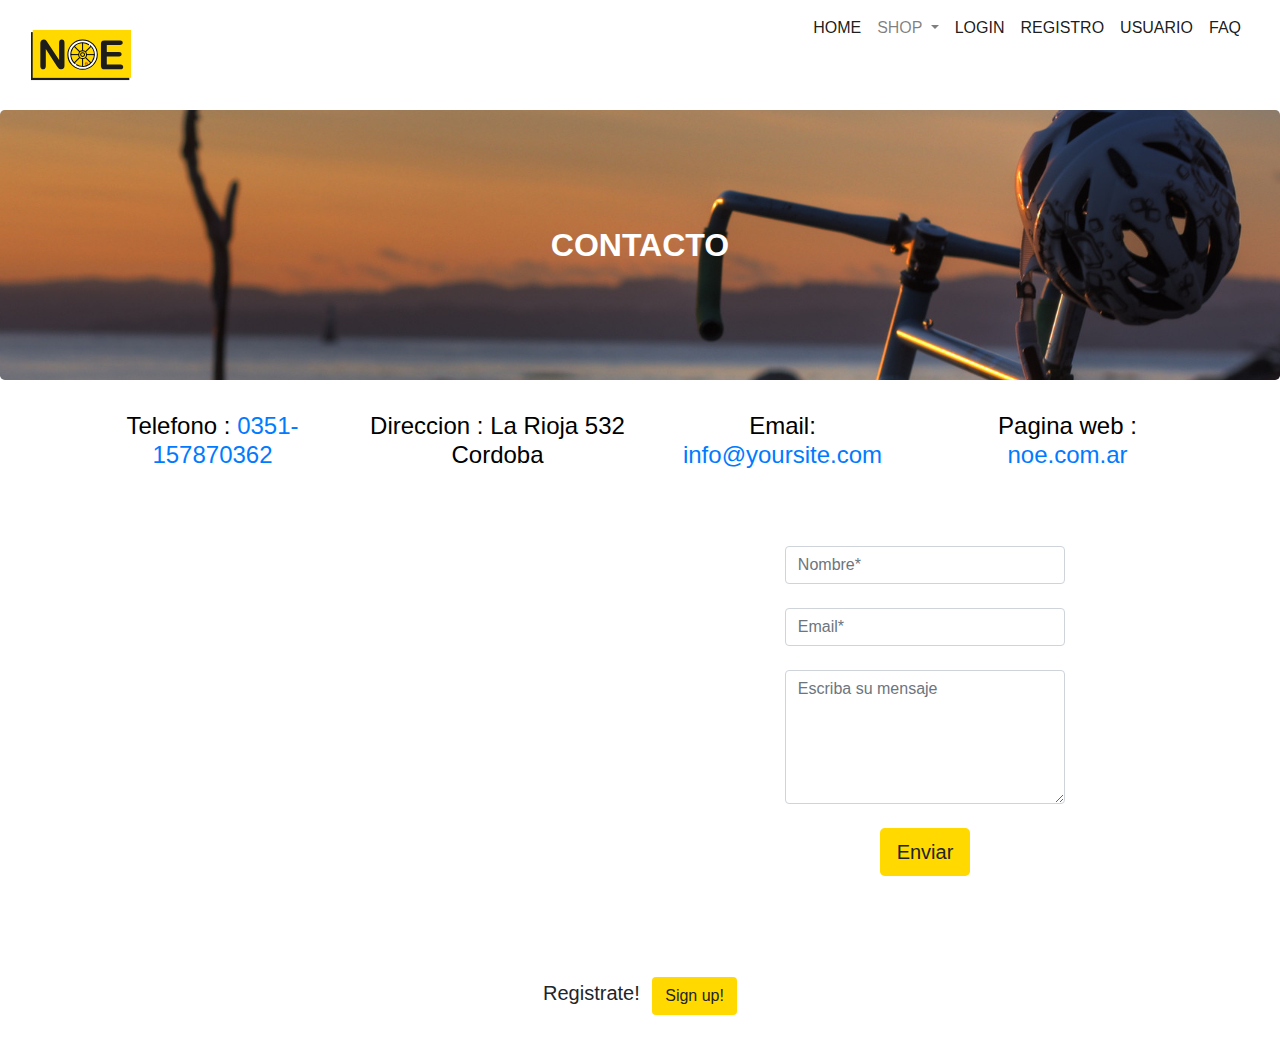
==== contacto.html @ 66c87d67 "contacto" ====
<!DOCTYPE html>
<html lang="en" dir="ltr">
  <head>
    <meta charset="utf-8">
    <meta name="viewport" content="width=device-width, initial-scale=1, shrink-to-fit=no">


    <link rel="stylesheet" href="https://stackpath.bootstrapcdn.com/bootstrap/4.4.1/css/bootstrap.min.css" integrity="sha384-Vkoo8x4CGsO3+Hhxv8T/Q5PaXtkKtu6ug5TOeNV6gBiFeWPGFN9MuhOf23Q9Ifjh" crossorigin="anonymous">
    <script src="https://code.jquery.com/jquery-3.4.1.slim.min.js" integrity="sha384-J6qa4849blE2+poT4WnyKhv5vZF5SrPo0iEjwBvKU7imGFAV0wwj1yYfoRSJoZ+n" crossorigin="anonymous"></script>
    <script src="https://cdn.jsdelivr.net/npm/popper.js@1.16.0/dist/umd/popper.min.js" integrity="sha384-Q6E9RHvbIyZFJoft+2mJbHaEWldlvI9IOYy5n3zV9zzTtmI3UksdQRVvoxMfooAo" crossorigin="anonymous"></script>
    <script src="https://stackpath.bootstrapcdn.com/bootstrap/4.4.1/js/bootstrap.min.js" integrity="sha384-wfSDF2E50Y2D1uUdj0O3uMBJnjuUD4Ih7YwaYd1iqfktj0Uod8GCExl3Og8ifwB6" crossorigin="anonymous"></script>
    <link rel="stylesheet" href="css/stylecontacto.css">

    <title>Contacto</title>
  </head>
  <body>

      <div class="container col-md-12">
        <div class="overflow-hidden">
          <div class="float-left logo-navbar pl-3">
            <a class="navbar-brand" href="index.html">
              <img src="img/LOGO/SVG/Recurso 11.svg" width="100" height="100" alt="logo-header" class="d-inline-block align-top">
            </a>
          </div>
          <nav class="navbar navbar-expand-lg navbar-light bg-white float-right">

            <button class="navbar-toggler m-4" type="button" data-toggle="collapse" data-target="#navbarSupportedContent" aria-controls="navbarSupportedContent" aria-expanded="false" aria-label="Toggle navigation">
              <span class="navbar-toggler-icon"></span>
            </button>

            <div class="collapse navbar-collapse" id="navbarSupportedContent">
              <ul class="navbar-nav mr-auto">
                <li class="nav-item active">
                  <a class="nav-link" href="index.html">HOME <span class="sr-only">(current)</span></a>
                </li>
                <li class="nav-item dropdown">
                  <a class="nav-link dropdown-toggle" href="#" id="navbarDropdown" role="button" data-toggle="dropdown" aria-haspopup="true" aria-expanded="false">
                    SHOP
                  </a>
                  <div class="dropdown-menu enlaces-menu" aria-labelledby="navbarDropdown">
                    <a class="dropdown-item" href="#">ACCESORIOS</a>
                    <a class="dropdown-item" href="#">CUBIERTAS</a>
                    <a class="dropdown-item" href="#">REPUESTOS</a>
                    <div class="dropdown-divider"></div>
                    <a class="dropdown-item" href="#">BICICLETAS</a>
                  </div>
                  <li class="nav-item active">
                    <a class="nav-link" href="index.html">LOGIN <span class="sr-only">(current)</span></a>
                  </li>
                  <li class="nav-item active">
                    <a class="nav-link" href="index.html">REGISTRO <span class="sr-only">(current)</span></a>
                  </li>
                  <li class="nav-item active">
                    <a class="nav-link" href="index.html">USUARIO <span class="sr-only">(current)</span></a>
                  </li>
                  <li class="nav-item active">
                    <a class="nav-link" href="index.html">FAQ <span class="sr-only">(current)</span></a>
                  </li>
                </li>
              </ul>
            </div>
          </nav>
        </div>
      </div>
      <header>
        <div class="jumbotron header-contacto">
          <div class="row container col-md-12 h-100 justify-content-center m-0">

            <h2 class="text-white my-auto">
              <strong>
                CONTACTO
              </strong>
            </h2>

          </div>
        </div>
      </header>

      <section class="servicios">

        <div class="container">
            <div class="row">

                <div class="col-12 col-md-12 col-lg-6 col-xl-3">

                    <div class="elServicio">
                        <h4>Telefono :  <a href="tel:0351-157870362">0351-157870362</a></h4>

                    </div>

                </div> <!--fin class col-->

                <div class="col-12 col-md-12 col-lg-6 col-xl-3">

                    <div class="elServicio">
                        <h4>Direccion : La Rioja 532 Cordoba</h4>

                    </div>

                </div> <!--fin class col-->

                <div class="col-12 col-md-12 col-lg-3">

                    <div class="elServicio">
                        <h4>Email: <a href="mailto:elcorreoquequieres@correo.com">info@yoursite.com</a></h4>

                    </div>

                </div> <!--fin class col-->
                <div class="col-12 col-md-12 col-lg-3">

                    <div class="elServicio">
                        <h4>Pagina web : <a href="index.html">noe.com.ar</a </h4>


                    </div>

                </div> <!--fin class col-->

                <div class="col-12 col-md-12 col-lg-6">

                    <div class="elServicio">
                        <iframe src="https://www.google.com/maps/embed?pb=!1m18!1m12!1m3!1d3405.1785826029077!2d-64.1916032853326!3d-31.409205481406484!2m3!1f0!2f0!3f0!3m2!1i1024!2i768!4f13.1!3m3!1m2!1s0x9432987eb497a393%3A0x7b306ed4738710de!2sLa%20Rioja%20532%2C%20X5022%20FRL%2C%20C%C3%B3rdoba!5e0!3m2!1ses-419!2sar!4v1576044188634!5m2!1ses-419!2sar" width="540" height="427" frameborder="0" style="border:0;" allowfullscreen=""></iframe>


                    </div>

                </div> <!--fin class col-->
                <div class="col-12 col-md-12 col-lg-6">

                    <div class="elServicio">
                        <form class="row form-registro justify-content-center py-3">
                            <div class="col-6 p-md-0 form-min">

                            </div>
                            <div class="col-10 text-left text-white">

                            </div>
                            <div class="col-9 my-2 form-min">
                                <label for="" class="text-white label-aviso"></label>
                                <input type="text" class="form-control" required placeholder="Nombre*">
                                <label for="" class="text-white label-aviso mt-1"></label>
                                <input type="email" class="form-control" required placeholder="Email*">
                                <label for="message" class="h4 "></label>
                                <textarea id="message" class="form-control" rows="5" placeholder="Escriba su mensaje" required></textarea>
                            </div>
                            <div class="col-12 py-3 text-center">
                                    <input type="submit" class="btn btn-lg " value="Enviar" />
                            </div>
                        </form>

                    </div>

                </div> <!--fin class col-->



            </div>

        </div>

    </section> <!--fin clase servicios-->

      <footer class="page-footer font-small unique-color-dark pt-4">
        <div class="container">
          <ul class="list-unstyled list-inline text-center py-2">
            <li class="list-inline-item">
              <h5 class="mb-1">Registrate!</h5>
            </li>
            <li class="list-inline-item">
              <a href="#!" class="btn btn-outline-white btn-rounded">Sign up!</a>
            </li>
          </ul>

        </div>
      </footer>



  </body>
</html>
---- css/stylecontacto.css ----
/*
#parrafo1{
    background-color: #blue;
}

.azul{
    color: blue;
}



.jumbotron {
    margin-bottom: 0px;
     background-image: url("../img/HEADERS DE SECCION//header principal.jpg");
    background-position: 0% 25%;
    background-size: cover;
    background-repeat: no-repeat;
    color: white;
    text-shadow: black 0.3em 0.3em 0.3em;
}
*/
.header{
    background-color:white;/*rgb(255, 217, 0);*/
}


.header-contacto {
 /*background: url("../img/HEADERS DE SECCION//header principal.jpg") fixed center no-repeat;*/
 background: url("../img/HEADERS DE SECCION/AGUA.jpeg") fixed center no-repeat;
 background-size: cover;
 height: 30vh;
}

section.servicios {
background-color:white;/*rgb(255, 217, 0);*/

}

section.servicios .elServicio{
    color: black;
    display: flex;
    flex-direction: column;
    align-items: center;
    text-align: center;
    background-color:white;/*rgb(255, 217, 0);*/
    margin-bottom: 20px;
}
.btn{
    background-color: rgb(255, 217, 0);
}

@media (max-width:640px) and (orientation: landscape) {
  .header-usuario {
   height: 50vh;
  }
  .usuario{
    height: 20vh;
  }
  .usuario_col{
    align-items: center;
    justify-content: center;
  }
}

@media (max-width:1024px) and (orientation: landscape) {
  .header-usuario {
   height: 50vh;
  }
  .usuario_col{
    width: 100%;
  }
}

@media (max-width:768px){
  .logo-navbar{
  }
  .header-usuario {
   height: 30vh;
  }
}
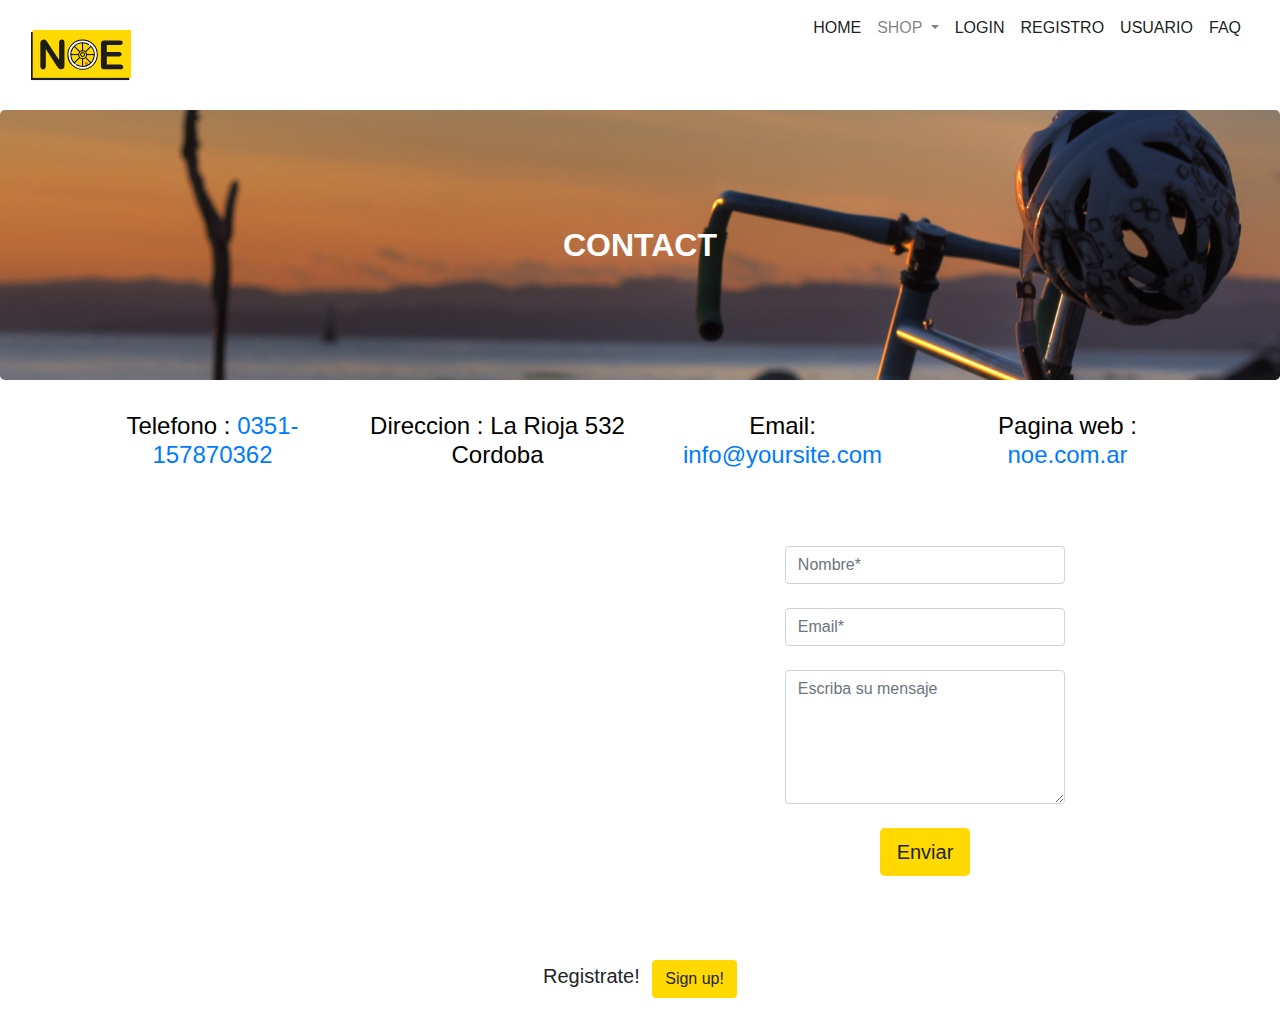
==== commit 0ea2e072: "contacto" ====
--- a/contacto.html
+++ b/contacto.html
@@ -68,7 +68,7 @@
 
             <h2 class="text-white my-auto">
               <strong>
-                CONTACTO
+                CONTACT
               </strong>
             </h2>
 
@@ -119,8 +119,9 @@
 
                 <div class="col-12 col-md-12 col-lg-6">
 
-                    <div class="elServicio">
-                        <iframe src="https://www.google.com/maps/embed?pb=!1m18!1m12!1m3!1d3405.1785826029077!2d-64.1916032853326!3d-31.409205481406484!2m3!1f0!2f0!3f0!3m2!1i1024!2i768!4f13.1!3m3!1m2!1s0x9432987eb497a393%3A0x7b306ed4738710de!2sLa%20Rioja%20532%2C%20X5022%20FRL%2C%20C%C3%B3rdoba!5e0!3m2!1ses-419!2sar!4v1576044188634!5m2!1ses-419!2sar" width="540" height="427" frameborder="0" style="border:0;" allowfullscreen=""></iframe>
+                    <div class="elServicio" id="mapa">
+                        <iframe src="https://www.google.com/maps/embed?pb=!1m18!1m12!1m3!1d3405.1785826029077!2d-64.1916032853326!3d-31.409205481406484!2m3!1f0!2f0!3f0!3m2!1i1024!2i768!4f13.1!3m3!1m2!1s0x9432987eb497a393%3A0x7b306ed4738710de!2sLa%20Rioja%20532%2C%20X5022%20FRL%2C%20C%C3%B3rdoba!5e0!3m2!1ses-419!2sar!4v1576044188634!5m2!1ses-419!2sar" width="540" height="377" frameborder="0" style="border:0;" allowfullscreen=""></iframe>
+                        
 
 
                     </div>
@@ -128,7 +129,7 @@
                 </div> <!--fin class col-->
                 <div class="col-12 col-md-12 col-lg-6">
 
-                    <div class="elServicio">
+                    <div class="elServicio" id="formulario">
                         <form class="row form-registro justify-content-center py-3">
                             <div class="col-6 p-md-0 form-min">
 
--- a/css/stylecontacto.css
+++ b/css/stylecontacto.css
@@ -1,32 +1,12 @@
-
-/*
-#parrafo1{
-    background-color: #blue;
-}
-
-.azul{
-    color: blue;
-}
 
 
-
-.jumbotron {
-    margin-bottom: 0px;
-     background-image: url("../img/HEADERS DE SECCION//header principal.jpg");
-    background-position: 0% 25%;
-    background-size: cover;
-    background-repeat: no-repeat;
-    color: white;
-    text-shadow: black 0.3em 0.3em 0.3em;
-}
-*/
 .header{
     background-color:white;/*rgb(255, 217, 0);*/
 }
 
 
 .header-contacto {
- /*background: url("../img/HEADERS DE SECCION//header principal.jpg") fixed center no-repeat;*/
+
  background: url("../img/HEADERS DE SECCION/AGUA.jpeg") fixed center no-repeat;
  background-size: cover;
  height: 30vh;
@@ -46,6 +26,26 @@
     background-color:white;/*rgb(255, 217, 0);*/
     margin-bottom: 20px;
 }
+
+#mapa {
+    margin-top: 50px;
+    position: relative;
+    padding-bottom: 51%;
+    height: 0;
+    overflow: hidden;
+    }
+
+#mapa iframe {
+    position: absolute;
+    top: 0;
+    left: 0;
+    width: 100% !important;
+    height: 100% !important;
+    }
+#formulario{
+
+}
+
 .btn{
     background-color: rgb(255, 217, 0);
 }
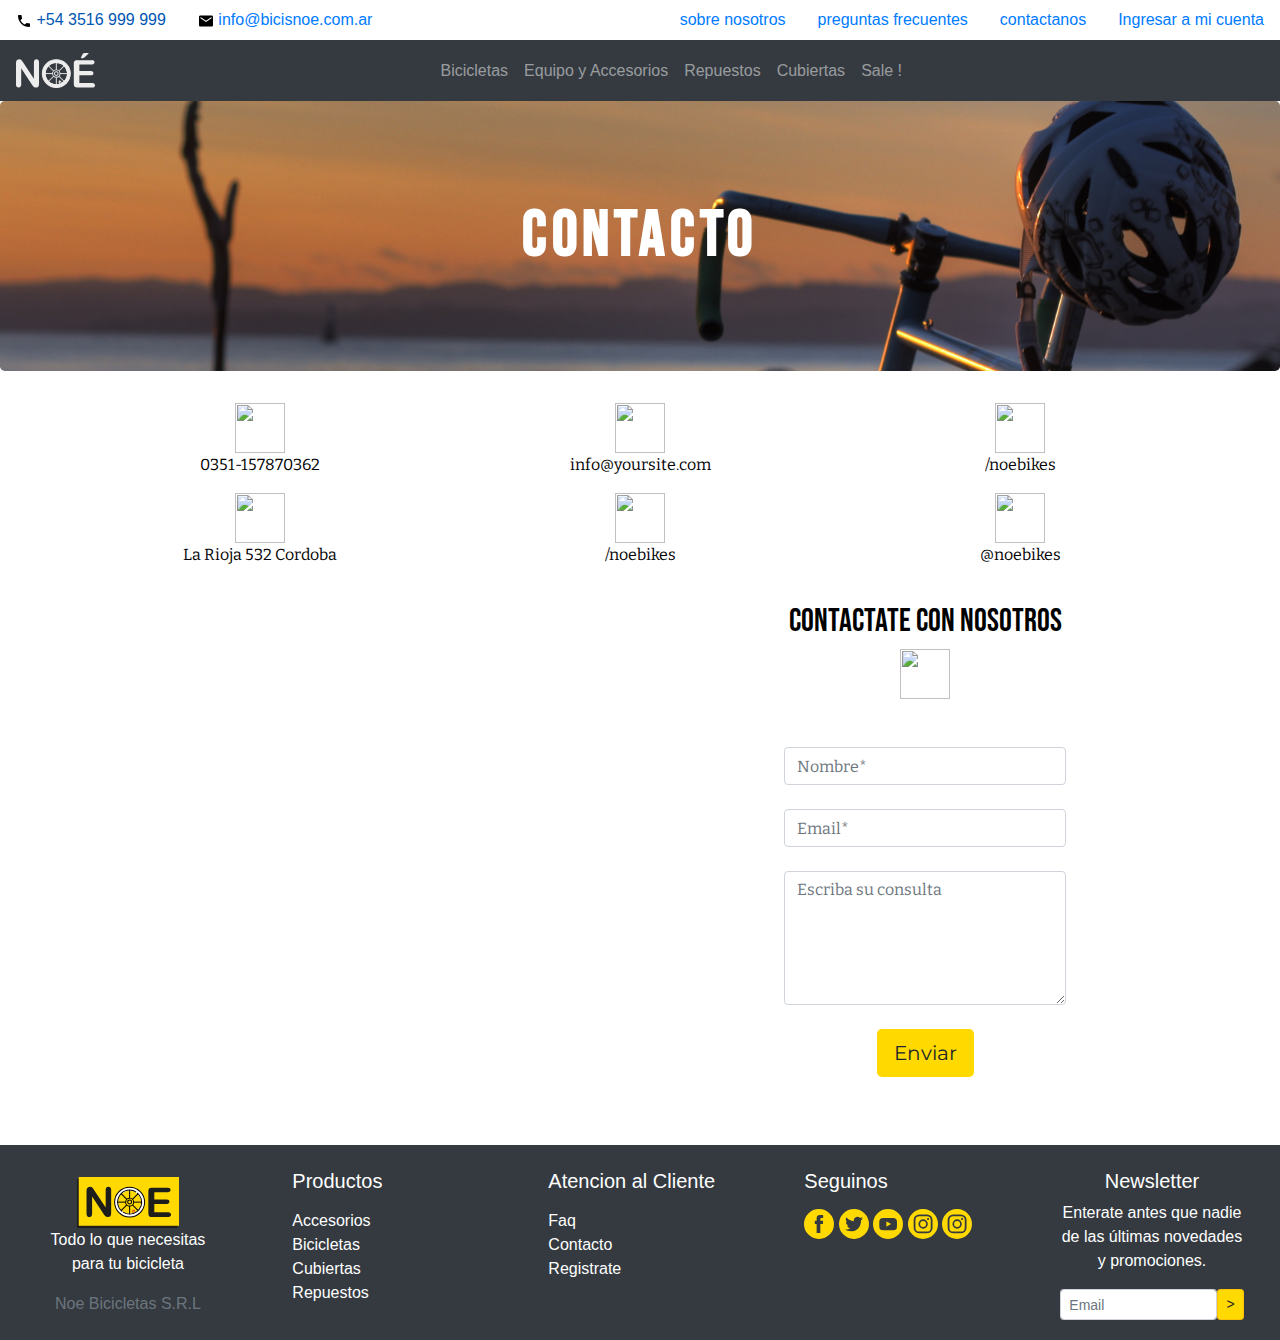
==== commit 658bcb8d: "contacto" ====
--- a/contacto.html
+++ b/contacto.html
@@ -9,66 +9,102 @@
     <script src="https://code.jquery.com/jquery-3.4.1.slim.min.js" integrity="sha384-J6qa4849blE2+poT4WnyKhv5vZF5SrPo0iEjwBvKU7imGFAV0wwj1yYfoRSJoZ+n" crossorigin="anonymous"></script>
     <script src="https://cdn.jsdelivr.net/npm/popper.js@1.16.0/dist/umd/popper.min.js" integrity="sha384-Q6E9RHvbIyZFJoft+2mJbHaEWldlvI9IOYy5n3zV9zzTtmI3UksdQRVvoxMfooAo" crossorigin="anonymous"></script>
     <script src="https://stackpath.bootstrapcdn.com/bootstrap/4.4.1/js/bootstrap.min.js" integrity="sha384-wfSDF2E50Y2D1uUdj0O3uMBJnjuUD4Ih7YwaYd1iqfktj0Uod8GCExl3Og8ifwB6" crossorigin="anonymous"></script>
+    <link href="https://fonts.googleapis.com/css?family=Bebas+Neue|Bitter|Montserrat&display=swap" rel="stylesheet">
     <link rel="stylesheet" href="css/stylecontacto.css">
-
-    <title>Contacto</title>
+    <link rel="stylesheet" href="css/fonts.css">
+
+
+    <title>CONTACTO</title>
   </head>
   <body>
 
-      <div class="container col-md-12">
-        <div class="overflow-hidden">
-          <div class="float-left logo-navbar pl-3">
-            <a class="navbar-brand" href="index.html">
-              <img src="img/LOGO/SVG/Recurso 11.svg" width="100" height="100" alt="logo-header" class="d-inline-block align-top">
-            </a>
-          </div>
-          <nav class="navbar navbar-expand-lg navbar-light bg-white float-right">
-
-            <button class="navbar-toggler m-4" type="button" data-toggle="collapse" data-target="#navbarSupportedContent" aria-controls="navbarSupportedContent" aria-expanded="false" aria-label="Toggle navigation">
-              <span class="navbar-toggler-icon"></span>
-            </button>
-
-            <div class="collapse navbar-collapse" id="navbarSupportedContent">
-              <ul class="navbar-nav mr-auto">
-                <li class="nav-item active">
-                  <a class="nav-link" href="index.html">HOME <span class="sr-only">(current)</span></a>
-                </li>
-                <li class="nav-item dropdown">
-                  <a class="nav-link dropdown-toggle" href="#" id="navbarDropdown" role="button" data-toggle="dropdown" aria-haspopup="true" aria-expanded="false">
-                    SHOP
-                  </a>
-                  <div class="dropdown-menu enlaces-menu" aria-labelledby="navbarDropdown">
-                    <a class="dropdown-item" href="#">ACCESORIOS</a>
-                    <a class="dropdown-item" href="#">CUBIERTAS</a>
-                    <a class="dropdown-item" href="#">REPUESTOS</a>
-                    <div class="dropdown-divider"></div>
-                    <a class="dropdown-item" href="#">BICICLETAS</a>
-                  </div>
-                  <li class="nav-item active">
-                    <a class="nav-link" href="index.html">LOGIN <span class="sr-only">(current)</span></a>
-                  </li>
-                  <li class="nav-item active">
-                    <a class="nav-link" href="index.html">REGISTRO <span class="sr-only">(current)</span></a>
-                  </li>
-                  <li class="nav-item active">
-                    <a class="nav-link" href="index.html">USUARIO <span class="sr-only">(current)</span></a>
-                  </li>
-                  <li class="nav-item active">
-                    <a class="nav-link" href="index.html">FAQ <span class="sr-only">(current)</span></a>
-                  </li>
-                </li>
-              </ul>
+      <navbar>
+        <div class="header-nav-top">
+          <div class="nav-contacto float-left">
+            <ul class="nav">
+              <li class="nav-item">
+                <a class="nav-link active" href="tel:543516999999" target="_blank"> <img src="img/ICONOS/telefono.svg"
+                    alt="" height="16"> +54 3516 999 999</a>
+              </li>
+              <li class="nav-item">
+                <a class="nav-link" href="mailto:info@bicisnoe.com.ar" target="_blank"> <img src="img/ICONOS/mail.svg"
+                    alt="" height="16"> info@bicisnoe.com.ar</a>
+              </li>
+            </ul>
+          </div>
+          <div class="nav-nosotros float-right d-none d-md-block">
+            <ul class="nav">
+              <li class="nav-item">
+                <a class="nav-link active" href="contacto.html">sobre nosotros</a>
+              </li>
+              <li class="nav-item">
+                <a class="nav-link" href="faq.html">preguntas frecuentes</a>
+              </li>
+              <li class="nav-item">
+                <a class="nav-link" href="contacto.html">contactanos</a>
+              </li>
+              <li class="nav-item">
+                <a class="nav-link" href="login.html">Ingresar a mi cuenta</a>
+              </li>
+            </ul>
+          </div>
+        </div>
+        <nav class="navbar navbar-expand-md navbar-dark bg-dark col-12">
+          <a class="navbar-brand" href="index.html"> <img src="img/LOGO/SVG/logo_blanco.svg" alt="logo" height="35"></a>
+          <button class="navbar-toggler" type="button" data-toggle="collapse" data-target="#navbarNav"
+            aria-controls="navbarNav" aria-expanded="false" aria-label="Toggle navigation" style="text-align:center;">
+            <span class="navbar-toggler-icon"></span>
+          </button>
+          <div class="collapse navbar-collapse justify-content-center" id="navbarNav">
+            <ul class="navbar-nav ">
+              <li class="nav-item">
+                <a class="nav-link" href="tienda.html #">Bicicletas <span class="sr-only">(current)</span></a>
+              </li>
+              <li class="nav-item">
+                <a class="nav-link" href="tienda.html #">Equipo y Accesorios</a>
+              </li>
+              <li class="nav-item">
+                <a class="nav-link" href="tienda.html #">Repuestos</a>
+              </li>
+              <li class="nav-item">
+                <a class="nav-link" href="tienda.html #">Cubiertas</a>
+              </li>
+              <li class="nav-item">
+                <a class="nav-link" href="tienda.html #">Sale !</a>
+              </li>
+            </ul>
+          </div>
+          <div class="nav-item d-block d-md-none">
+            <a class="nav-link" href="login.html">Ingresar</a>
+          </div>
+          <div class="navbar d-flex justify-content-end" id="navbar-iconos">
+            <a class="search" href="#"><img src="img/iconos/search.png" alt=""></a>
+            <a class="bag" href="#"><img src="img/iconos/utilidad amarillos/bolsa.svg" alt=""></a>
+          </div>
+        </nav>
+        <div class="nav-menu-nosostros d-block d-md-none">
+          <div class="row w-100" style="margin: 0%; padding: 0%;">
+            <div class="nav-menu col-6">
+              <a class="nav-link" href="faq.html">preguntas frecuentes</a>
             </div>
-          </nav>
+            <div class="nav-menu col-3">
+              <a class="nav-link" href="contacto.html">contactanos</a>
+            </div>
+            <div class="nav-menu col-3">
+              <a class="nav-link" href="registro.html">Registrate</a>
+            </div>
+          </div>
         </div>
-      </div>
+    </navbar>
+
+
       <header>
         <div class="jumbotron header-contacto">
           <div class="row container col-md-12 h-100 justify-content-center m-0">
 
-            <h2 class="text-white my-auto">
+            <h2 class="text-white my-auto titulos-importantes">
               <strong>
-                CONTACT
+                CONTACTO
               </strong>
             </h2>
 
@@ -76,52 +112,67 @@
         </div>
       </header>
 
+
       <section class="servicios">
 
         <div class="container">
             <div class="row">
 
-                <div class="col-12 col-md-12 col-lg-6 col-xl-3">
+                <div class="col-12 col-md-4 col-lg-4 col-xl-4">
 
                     <div class="elServicio">
-                        <h4>Telefono :  <a href="tel:0351-157870362">0351-157870362</a></h4>
-
-                    </div>
-
-                </div> <!--fin class col-->
-
-                <div class="col-12 col-md-12 col-lg-6 col-xl-3">
+                        <img src="img/iconos/telefono.svg" alt="">
+                        <p class="texto-parrafo"><a href="tel:0351-157870362">0351-157870362</a></p>
+
+                        <img src="img/iconos/utilidades redes/locate.ico" alt="">
+                        <p class="texto-parrafo"><a href="https://www.google.com/maps?ll=-31.409205,-64.189415&z=16&t=m&hl=es-419&gl=AR&mapclient=embed&q=La+Rioja+532+X5022+FRL+C%C3%B3rdoba">La Rioja 532 Cordoba</a></p>
+
+
+                    </div>
+
+                </div> <!--fin class col-->
+
+
+                <div class="col-12 col-md-4 col-lg-4 col-xl-4">
 
                     <div class="elServicio">
-                        <h4>Direccion : La Rioja 532 Cordoba</h4>
-
-                    </div>
-
-                </div> <!--fin class col-->
-
-                <div class="col-12 col-md-12 col-lg-3">
+
+                        <img src="img/iconos/mail.svg" alt="">
+                        <p class="texto-parrafo"> <a href="mailto:elcorreoquequieres@correo.com">info@yoursite.com</a></p>
+
+                        <img src="img/iconos/utilidades redes/instagram.svg" alt="">
+                        <p class="texto-parrafo"> <a href="https://www.instagram.com/">/noebikes</a> </p>
+
+
+
+
+
+                    </div>
+
+                </div> <!--fin class col-->
+
+                <div class="col-12 col-md-4 col-lg-4 col-xl-4">
 
                     <div class="elServicio">
-                        <h4>Email: <a href="mailto:elcorreoquequieres@correo.com">info@yoursite.com</a></h4>
-
-                    </div>
-
-                </div> <!--fin class col-->
-                <div class="col-12 col-md-12 col-lg-3">
-
-                    <div class="elServicio">
-                        <h4>Pagina web : <a href="index.html">noe.com.ar</a </h4>
-
-
-                    </div>
-
-                </div> <!--fin class col-->
+
+                        <img src="img/iconos/utilidades redes/facebook.ico" alt="">
+                        <p class="texto-parrafo">  <a href="https://www.facebook.com">/noebikes</a> </p>
+
+                        <img src="img/iconos/utilidades redes/twitter.ico" alt="">
+                        <p class="texto-parrafo"> <a href="https://twitter.com/">@noebikes</a> </p>
+
+                    </div>
+
+                </div> <!--fin class col-->
+
+
+
 
                 <div class="col-12 col-md-12 col-lg-6">
 
                     <div class="elServicio" id="mapa">
-                        <iframe src="https://www.google.com/maps/embed?pb=!1m18!1m12!1m3!1d3405.1785826029077!2d-64.1916032853326!3d-31.409205481406484!2m3!1f0!2f0!3f0!3m2!1i1024!2i768!4f13.1!3m3!1m2!1s0x9432987eb497a393%3A0x7b306ed4738710de!2sLa%20Rioja%20532%2C%20X5022%20FRL%2C%20C%C3%B3rdoba!5e0!3m2!1ses-419!2sar!4v1576044188634!5m2!1ses-419!2sar" width="540" height="377" frameborder="0" style="border:0;" allowfullscreen=""></iframe>
-                        
+                        <iframe src="https://www.google.com/maps/embed?pb=!1m18!1m12!1m3!1d3405.1785826029077!2d-64.1916032853326!3d-31.409205481406484!2m3!1f0!2f0!3f0!3m2!1i1024!2i768!4f13.1!3m3!1m2!1s0x9432987eb497a393%3A0x7b306ed4738710de!2sLa%20Rioja%20532%2C%20X5022%20FRL%2C%20C%C3%B3rdoba!5e0!3m2!1ses-419!2sar!4v1576044188634!5m2!1ses-419!2sar" width="540" height="540" frameborder="0" style="border:0;" allowfullscreen=""></iframe>
+
 
 
                     </div>
@@ -129,7 +180,12 @@
                 </div> <!--fin class col-->
                 <div class="col-12 col-md-12 col-lg-6">
 
+
+
+
                     <div class="elServicio" id="formulario">
+                        <h2 class="titulos-medio">Contactate con nosotros</h2>
+                        <img src="img/iconos/utilidades redes/chat.ico" alt="">
                         <form class="row form-registro justify-content-center py-3">
                             <div class="col-6 p-md-0 form-min">
 
@@ -137,15 +193,15 @@
                             <div class="col-10 text-left text-white">
 
                             </div>
-                            <div class="col-9 my-2 form-min">
+                            <div class="col-9 my-2 form-min texto-parrafo">
                                 <label for="" class="text-white label-aviso"></label>
                                 <input type="text" class="form-control" required placeholder="Nombre*">
                                 <label for="" class="text-white label-aviso mt-1"></label>
                                 <input type="email" class="form-control" required placeholder="Email*">
                                 <label for="message" class="h4 "></label>
-                                <textarea id="message" class="form-control" rows="5" placeholder="Escriba su mensaje" required></textarea>
+                                <textarea id="message" class="form-control" rows="5" placeholder="Escriba su consulta" required></textarea>
                             </div>
-                            <div class="col-12 py-3 text-center">
+                            <div class="col-12 py-3 text-center botones-texto">
                                     <input type="submit" class="btn btn-lg " value="Enviar" />
                             </div>
                         </form>
@@ -162,19 +218,99 @@
 
     </section> <!--fin clase servicios-->
 
-      <footer class="page-footer font-small unique-color-dark pt-4">
-        <div class="container">
-          <ul class="list-unstyled list-inline text-center py-2">
-            <li class="list-inline-item">
-              <h5 class="mb-1">Registrate!</h5>
-            </li>
-            <li class="list-inline-item">
-              <a href="#!" class="btn btn-outline-white btn-rounded">Sign up!</a>
-            </li>
-          </ul>
-
-        </div>
-      </footer>
+
+
+
+        <footer class="container-fluid bg-dark mt-3 pt-4">
+          <div class="row justify-content-around align-items-lg-start">
+            <div class="col-md-5 col-lg-2">
+              <div class="row justify-content-center p-2 text-center">
+                <div class="col-8">
+                  <a href="index.html">
+                    <img src="img/LOGO/SVG/Recurso 11.svg" alt="Logo">
+                  </a>
+                </div>
+                <div class="col-12">
+                  <p class="text-white">Todo lo que necesitas para tu bicicleta</p>
+                  <p class="text-muted">Noe Bicicletas S.R.L</p>
+                </div>
+              </div>
+            </div> <!-- Logo -->
+            <div class="col-md-4 col-lg-2 text-left">
+              <h5 class="text-white mb-3">Productos</h5>
+              <ul class="p-0">
+                <li>
+                  <a href="#">Accesorios</a>
+                </li>
+                <li>
+                  <a href="#">Bicicletas</a>
+                </li>
+                <li>
+                  <a href="#">Cubiertas</a>
+                </li>
+                <li>
+                  <a href="#">Repuestos</a>
+                </li>
+              </ul>
+            </div> <!-- Productos -->
+            <div class="col-md-4 col-lg-2 text-left">
+              <h5 class="text-white mb-3">Atencion al Cliente</h5>
+              <ul class="p-0">
+                <li>
+                  <a href="#">Faq</a>
+                </li>
+                <li>
+                  <a href="#">Contacto</a>
+                </li>
+                <li>
+                  <a href="#">Registrate</a>
+                </li>
+              </ul>
+            </div> <!-- Atencion Al Cliente -->
+            <div class="col-md-4 col-lg-2 text-left">
+              <h5 class="text-white mb-3">Seguinos</h5>
+              <ul class="ul-redes p-0">
+                <li>
+                  <a href="#">
+                    <img src="img\ICONOS\facebook.svg" width="30" alt="">
+                  </a>
+                </li>
+                <li>
+                  <a href="#">
+                    <img src="img\ICONOS\twitter.svg" width="30" alt="">
+                  </a>
+                </li>
+                <li>
+                  <a href="#">
+                    <img src="img\ICONOS\youtube.svg" width="30" alt="">
+                  </a>
+                </li>
+                <li>
+                  <a href="#">
+                    <img src="img\ICONOS\instagram.svg" width="30" alt="">
+                  </a>
+                </li>
+                <li>
+                  <a href="#">
+                    <img src="img\ICONOS\instagram.svg" width="30" alt="">
+                  </a>
+                </li>
+              </ul>
+            </div> <!-- redes -->
+            <div class="col-md-4 col-lg-2 text-white">
+              <div class="row justify-content-center text-center">
+                <div class="col-12">
+                  <h5>Newsletter</h5>
+                  <p>Enterate antes que nadie de las últimas novedades y promociones.</p>
+                </div>
+                <form class="col-12 d-flex" action="">
+                  <input type="email" class="form-control form-control-sm" placeholder="Email">
+                  <button class="btn btn-warning btn-sm m-0">></button>
+                </form>
+              </div>
+            </div> <!-- Newsletter -->
+          </div>
+        </footer>
 
 
 
--- a/css/stylecontacto.css
+++ b/css/stylecontacto.css
@@ -2,6 +2,10 @@
 
 .header{
     background-color:white;/*rgb(255, 217, 0);*/
+}
+
+.a{
+    text-decoration:none;
 }
 
 
@@ -25,12 +29,29 @@
     text-align: center;
     background-color:white;/*rgb(255, 217, 0);*/
     margin-bottom: 20px;
+
 }
+.elServicio img {
+    width: 50px;
+     height: 50px;
+     color: blue;
+
+}
+
+.elServicio a{
+
+    color: black;
+
+    text-decoration:none;
+}
+
+
+
 
 #mapa {
     margin-top: 50px;
     position: relative;
-    padding-bottom: 51%;
+    padding-bottom: 70%;
     height: 0;
     overflow: hidden;
     }
@@ -79,3 +100,18 @@
    height: 30vh;
   }
 }
+
+/** Footer**/
+
+footer ul li{
+    list-style-type:none;
+}
+
+footer ul li a{
+    text-decoration: none;
+    color:white;
+}
+
+.ul-redes li{
+    display: inline;
+}
--- a/css/fonts.css
+++ b/css/fonts.css
@@ -0,0 +1,33 @@
+.titulos-importantes{
+  font-family: 'Bebas Neue', cursive;
+  font-size: 4rem;
+  letter-spacing: 0.3rem;
+}
+
+.titulos-medio{
+  font-family: 'Bebas Neue', cursive;
+  font-size: 2rem;
+}
+
+.subtitulos{
+  font-family: 'Montserrat', sans-serif;
+  font-size: 1rem;
+}
+
+.botones-texto{
+  font-family: 'Montserrat', sans-serif;
+  font-size: 1rem;
+}
+
+.texto-parrafo{
+  font-family: 'Bitter', serif;
+  font-size: 1rem;
+}
+
+.text-noe-yellow {
+  color: rgb(255, 217, 0);
+}
+
+.text-noe-black{
+  color: rgb(20, 20, 20);
+}
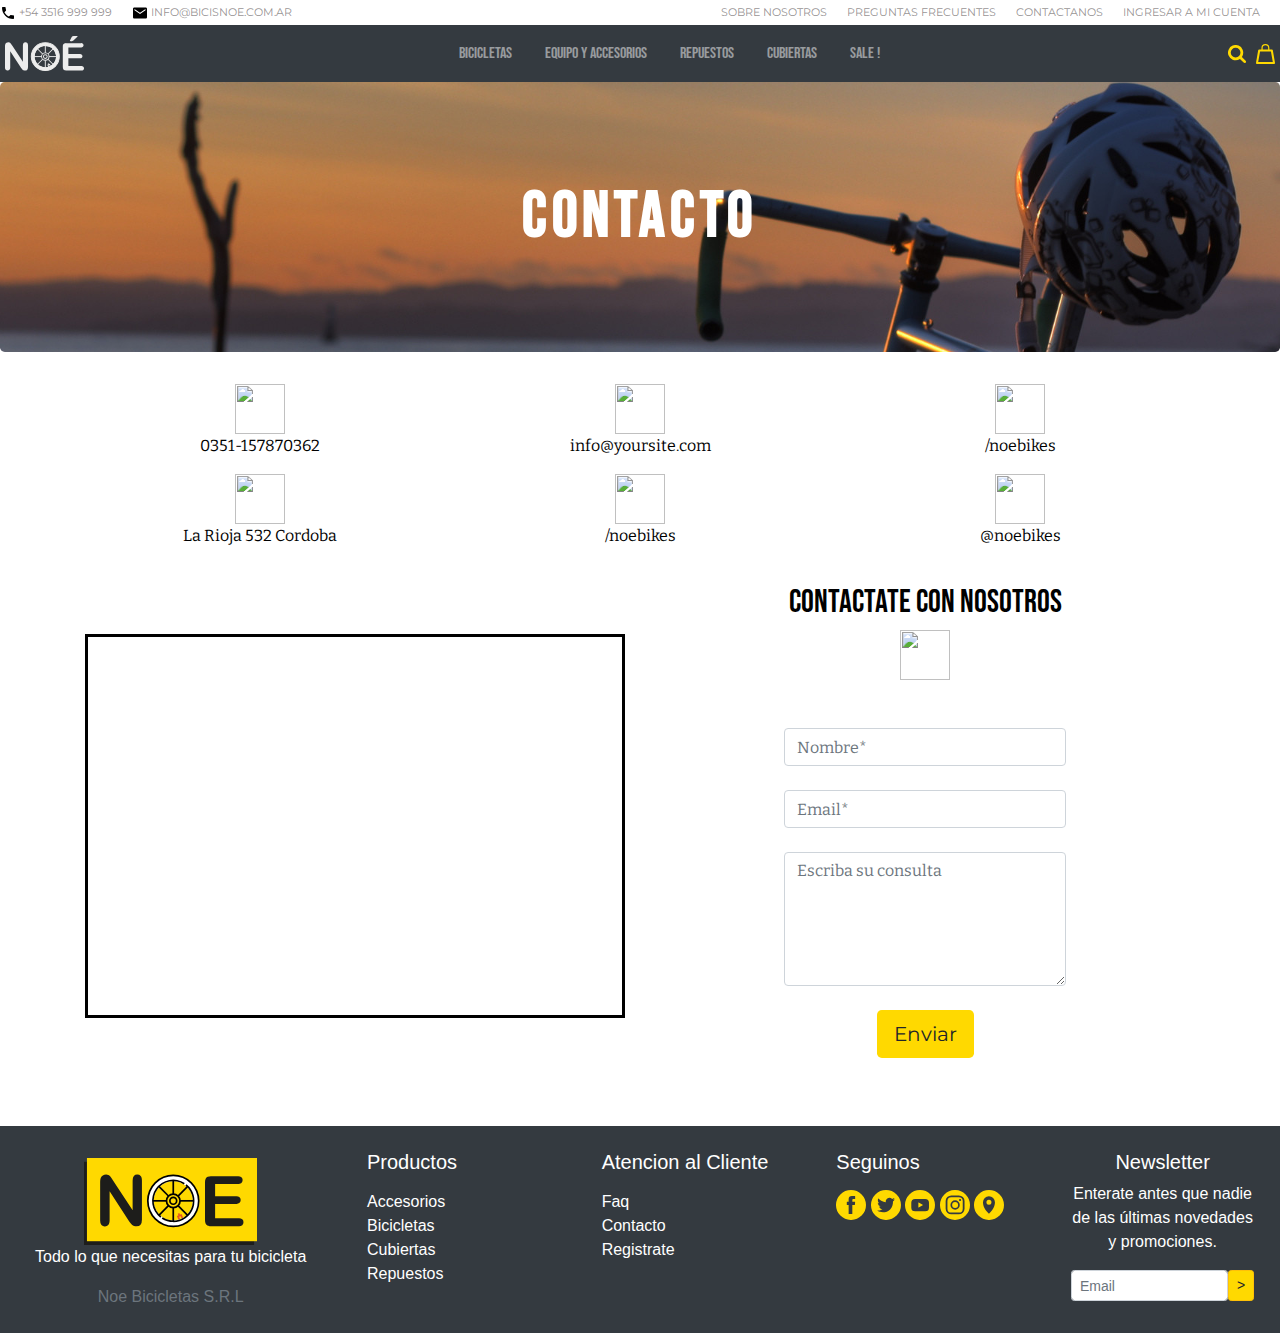
==== commit a8ddf6ce: "contacto" ====
--- a/contacto.html
+++ b/contacto.html
@@ -17,22 +17,19 @@
     <title>CONTACTO</title>
   </head>
   <body>
-
       <navbar>
         <div class="header-nav-top">
           <div class="nav-contacto float-left">
             <ul class="nav">
               <li class="nav-item">
-                <a class="nav-link active" href="tel:543516999999" target="_blank"> <img src="img/ICONOS/telefono.svg"
-                    alt="" height="16"> +54 3516 999 999</a>
-              </li>
-              <li class="nav-item">
-                <a class="nav-link" href="mailto:info@bicisnoe.com.ar" target="_blank"> <img src="img/ICONOS/mail.svg"
-                    alt="" height="16"> info@bicisnoe.com.ar</a>
+                <a class="nav-link active" href="tel:543516999999" target="_blank"> <img src="img/ICONOS/telefono.svg" alt="" height="16"> +54 3516 999 999</a>
+              </li>
+              <li class="nav-item">
+                <a class="nav-link" href="mailto:info@bicisnoe.com.ar" target="_blank"> <img src="img/ICONOS/mail.svg" alt="" height="16"> info@bicisnoe.com.ar</a>
               </li>
             </ul>
           </div>
-          <div class="nav-nosotros float-right d-none d-md-block">
+          <div class="nav-nosotros float-right d-none d-md-block"> <!--oculto en mobile-->
             <ul class="nav">
               <li class="nav-item">
                 <a class="nav-link active" href="contacto.html">sobre nosotros</a>
@@ -51,38 +48,37 @@
         </div>
         <nav class="navbar navbar-expand-md navbar-dark bg-dark col-12">
           <a class="navbar-brand" href="index.html"> <img src="img/LOGO/SVG/logo_blanco.svg" alt="logo" height="35"></a>
-          <button class="navbar-toggler" type="button" data-toggle="collapse" data-target="#navbarNav"
-            aria-controls="navbarNav" aria-expanded="false" aria-label="Toggle navigation" style="text-align:center;">
+          <button class="navbar-toggler" type="button" data-toggle="collapse" data-target="#navbarNav" aria-controls="navbarNav" aria-expanded="false" aria-label="Toggle navigation" style="text-align:center;">
             <span class="navbar-toggler-icon"></span>
           </button>
           <div class="collapse navbar-collapse justify-content-center" id="navbarNav">
             <ul class="navbar-nav ">
               <li class="nav-item">
-                <a class="nav-link" href="tienda.html #">Bicicletas <span class="sr-only">(current)</span></a>
-              </li>
-              <li class="nav-item">
-                <a class="nav-link" href="tienda.html #">Equipo y Accesorios</a>
-              </li>
-              <li class="nav-item">
-                <a class="nav-link" href="tienda.html #">Repuestos</a>
-              </li>
-              <li class="nav-item">
-                <a class="nav-link" href="tienda.html #">Cubiertas</a>
-              </li>
-              <li class="nav-item">
-                <a class="nav-link" href="tienda.html #">Sale !</a>
+                <a class="nav-link" href="tienda.html">Bicicletas <span class="sr-only">(current)</span></a>
+              </li>
+              <li class="nav-item">
+                <a class="nav-link" href="tienda.html">Equipo y Accesorios</a>
+              </li>
+              <li class="nav-item">
+                <a class="nav-link" href="tienda.html">Repuestos</a>
+              </li>
+              <li class="nav-item">
+                <a class="nav-link" href="tienda.html">Cubiertas</a>
+              </li>
+              <li class="nav-item">
+                <a class="nav-link" href="tienda.html">Sale !</a>
               </li>
             </ul>
           </div>
-          <div class="nav-item d-block d-md-none">
+          <div class="nav-item d-block d-md-none"> <!--visible en mobile-->
             <a class="nav-link" href="login.html">Ingresar</a>
           </div>
           <div class="navbar d-flex justify-content-end" id="navbar-iconos">
-            <a class="search" href="#"><img src="img/iconos/search.png" alt=""></a>
-            <a class="bag" href="#"><img src="img/iconos/utilidad amarillos/bolsa.svg" alt=""></a>
+            <a class="search" href="tienda.html"><img src="img/ICONOS/UTILIDAD AMARILLOS/busqueda.svg" alt="" height="18"></a>
+            <a class="bag" href="usuario.html"><img src="img/ICONOS/UTILIDAD AMARILLOS/bolsa.svg" alt="" height="20"></a>
           </div>
         </nav>
-        <div class="nav-menu-nosostros d-block d-md-none">
+        <div class="nav-menu-nosostros d-block d-md-none"> <!--visible en mobile-->
           <div class="row w-100" style="margin: 0%; padding: 0%;">
             <div class="nav-menu col-6">
               <a class="nav-link" href="faq.html">preguntas frecuentes</a>
@@ -96,6 +92,9 @@
           </div>
         </div>
     </navbar>
+
+
+
 
 
       <header>
@@ -113,7 +112,7 @@
       </header>
 
 
-      <section class="servicios">
+    <section class="servicios">
 
         <div class="container">
             <div class="row">
@@ -218,99 +217,99 @@
 
     </section> <!--fin clase servicios-->
 
-
-
-
-        <footer class="container-fluid bg-dark mt-3 pt-4">
-          <div class="row justify-content-around align-items-lg-start">
-            <div class="col-md-5 col-lg-2">
-              <div class="row justify-content-center p-2 text-center">
-                <div class="col-8">
-                  <a href="index.html">
-                    <img src="img/LOGO/SVG/Recurso 11.svg" alt="Logo">
-                  </a>
-                </div>
-                <div class="col-12">
-                  <p class="text-white">Todo lo que necesitas para tu bicicleta</p>
-                  <p class="text-muted">Noe Bicicletas S.R.L</p>
-                </div>
-              </div>
-            </div> <!-- Logo -->
-            <div class="col-md-4 col-lg-2 text-left">
-              <h5 class="text-white mb-3">Productos</h5>
-              <ul class="p-0">
-                <li>
-                  <a href="#">Accesorios</a>
-                </li>
-                <li>
-                  <a href="#">Bicicletas</a>
-                </li>
-                <li>
-                  <a href="#">Cubiertas</a>
-                </li>
-                <li>
-                  <a href="#">Repuestos</a>
-                </li>
-              </ul>
-            </div> <!-- Productos -->
-            <div class="col-md-4 col-lg-2 text-left">
-              <h5 class="text-white mb-3">Atencion al Cliente</h5>
-              <ul class="p-0">
-                <li>
-                  <a href="#">Faq</a>
-                </li>
-                <li>
-                  <a href="#">Contacto</a>
-                </li>
-                <li>
-                  <a href="#">Registrate</a>
-                </li>
-              </ul>
-            </div> <!-- Atencion Al Cliente -->
-            <div class="col-md-4 col-lg-2 text-left">
-              <h5 class="text-white mb-3">Seguinos</h5>
-              <ul class="ul-redes p-0">
-                <li>
-                  <a href="#">
-                    <img src="img\ICONOS\facebook.svg" width="30" alt="">
-                  </a>
-                </li>
-                <li>
-                  <a href="#">
-                    <img src="img\ICONOS\twitter.svg" width="30" alt="">
-                  </a>
-                </li>
-                <li>
-                  <a href="#">
-                    <img src="img\ICONOS\youtube.svg" width="30" alt="">
-                  </a>
-                </li>
-                <li>
-                  <a href="#">
-                    <img src="img\ICONOS\instagram.svg" width="30" alt="">
-                  </a>
-                </li>
-                <li>
-                  <a href="#">
-                    <img src="img\ICONOS\instagram.svg" width="30" alt="">
-                  </a>
-                </li>
-              </ul>
-            </div> <!-- redes -->
-            <div class="col-md-4 col-lg-2 text-white">
-              <div class="row justify-content-center text-center">
-                <div class="col-12">
-                  <h5>Newsletter</h5>
-                  <p>Enterate antes que nadie de las últimas novedades y promociones.</p>
-                </div>
-                <form class="col-12 d-flex" action="">
-                  <input type="email" class="form-control form-control-sm" placeholder="Email">
-                  <button class="btn btn-warning btn-sm m-0">></button>
-                </form>
-              </div>
-            </div> <!-- Newsletter -->
-          </div>
-        </footer>
+    <footer class="container-fluid bg-dark mt-3 pt-4">
+      <div class="row justify-content-around align-items-start">
+        <div class="col-7 col-lg-3 order-last order-lg-first">
+          <div class="row justify-content-center mt-2 mt-md-0 p-2 text-center">
+            <div class="col-8">
+              <a href="index.html">
+                <img src="img/LOGO/SVG/Recurso 11.svg" alt="Logo">
+              </a>
+            </div>
+            <div class="col-12">
+              <p class="text-white">Todo lo que necesitas para tu bicicleta</p>
+              <p class="text-muted">Noe Bicicletas S.R.L</p>
+            </div>
+          </div>
+        </div> <!-- Logo -->
+        <div class="col-5 col-md-3 col-lg-2 text-left">
+          <h5 class="text-white mb-3">Productos</h5>
+          <ul class="p-0">
+            <li>
+              <a href="#">Accesorios</a>
+            </li>
+            <li>
+              <a href="#">Bicicletas</a>
+            </li>
+            <li>
+              <a href="#">Cubiertas</a>
+            </li>
+            <li>
+              <a href="#">Repuestos</a>
+            </li>
+          </ul>
+        </div> <!-- Productos -->
+        <div class="col-5 col-md-3 col-lg-2 text-left">
+          <h5 class="text-white mb-3">Atencion al Cliente</h5>
+          <ul class="p-0">
+            <li>
+              <a href="#">Faq</a>
+            </li>
+            <li>
+              <a href="#">Contacto</a>
+            </li>
+            <li>
+              <a href="#">Registrate</a>
+            </li>
+          </ul>
+        </div> <!-- Atencion Al Cliente -->
+        <div class="col-5 col-md-3 col-lg-2 text-left">
+          <h5 class="text-white mb-3">Seguinos</h5>
+          <ul class="ul-redes p-0">
+            <li>
+              <a href="#">
+                <img src="img\ICONOS\facebook.svg" width="30" alt="">
+              </a>
+            </li>
+            <li>
+              <a href="#">
+                <img src="img\ICONOS\twitter.svg" width="30" alt="">
+              </a>
+            </li>
+            <li>
+              <a href="#">
+                <img src="img\ICONOS\youtube.svg" width="30" alt="">
+              </a>
+            </li>
+            <li>
+              <a href="#">
+                <img src="img\ICONOS\instagram.svg" width="30" alt="">
+              </a>
+            </li>
+            <li>
+              <a href="#">
+                <img src="img/ICONOS/ubicacion.svg" width="30" alt="">
+              </a>
+            </li>
+          </ul>
+        </div> <!-- redes -->
+        <div class="col-5 col-md-3 col-lg-2 text-white">
+          <div class="row justify-content-center text-left text-md-center">
+            <div class="col-12">
+              <h5>Newsletter</h5>
+              <p>Enterate antes que nadie de las últimas novedades y promociones.</p>
+            </div>
+            <form class="col-12 d-flex" action="">
+              <input type="email" class="form-control form-control-sm" placeholder="Email">
+              <button class="btn btn-warning btn-sm m-0">></button>
+            </form>
+          </div>
+        </div> <!-- Newsletter -->
+      </div>
+    </footer>
+
+
+
 
 
 
--- a/css/stylecontacto.css
+++ b/css/stylecontacto.css
@@ -1,3 +1,68 @@
+
+
+/*** nav ***/
+
+.header-nav-top a.nav-link {
+    font-size: 0.7em;
+    inline-size: auto;
+    color: #777272c7;
+    font-weight: normal;
+    position: relative;
+    line-height: 25px;
+    padding: 0px 20px 0px 0px;
+    text-transform: uppercase;
+    font-family: 'Montserrat', sans-serif;
+}
+.nav-link , a.dropdown-toggle{
+    text-transform: uppercase;
+    text-decoration: none;
+}
+
+.navbar {
+    background-color: rgba(255, 255, 255, 0.5);
+    padding: 6px 0px 6px 0px;
+}
+
+ul.navbar-nav li a{
+    margin-left: 17px;
+    font-family: 'Bebas Neue';
+}
+
+a.search , a.bag {
+    padding: 0px 5px;
+}
+
+
+a.navbar-brand{
+    padding-left: 5px;
+    padding-bottom: 5px;
+}
+
+#navbar-iconos {
+    background-color: #343a40;
+}
+
+/*** nav visible solo mobile y tablet***/
+.nav-menu-nosostros{
+    background-color: #ffeb3bde;
+}
+.nav-menu{
+    padding: 0%;
+}
+
+.nav-menu a{
+    color: black;
+    padding: 0%;
+    font-size: 0.7em;
+    text-align: center;
+    font-weight: 600;
+}
+
+.nav-item a{
+    color: darkgray;
+}
+
+/*header*/
 
 
 .header{
@@ -15,6 +80,10 @@
  background-size: cover;
  height: 30vh;
 }
+
+
+
+/*servicios*/
 
 section.servicios {
 background-color:white;/*rgb(255, 217, 0);*/
@@ -45,10 +114,8 @@
     text-decoration:none;
 }
 
-
-
-
 #mapa {
+    border: black 3px solid;
     margin-top: 50px;
     position: relative;
     padding-bottom: 70%;
@@ -63,9 +130,7 @@
     width: 100% !important;
     height: 100% !important;
     }
-#formulario{
 
-}
 
 .btn{
     background-color: rgb(255, 217, 0);
--- a/css/fonts.css
+++ b/css/fonts.css
@@ -12,6 +12,18 @@
 .subtitulos{
   font-family: 'Montserrat', sans-serif;
   font-size: 1rem;
+}
+
+.titulos-categorias-tienda{
+  font-family: 'Montserrat', sans-serif;
+  font-size: 1.1rem;
+  font-weight: 700;
+}
+
+.categorias-tienda{
+  font-family: 'Montserrat', sans-serif;
+  font-size: 1rem;
+  font-weight: 500;
 }
 
 .botones-texto{
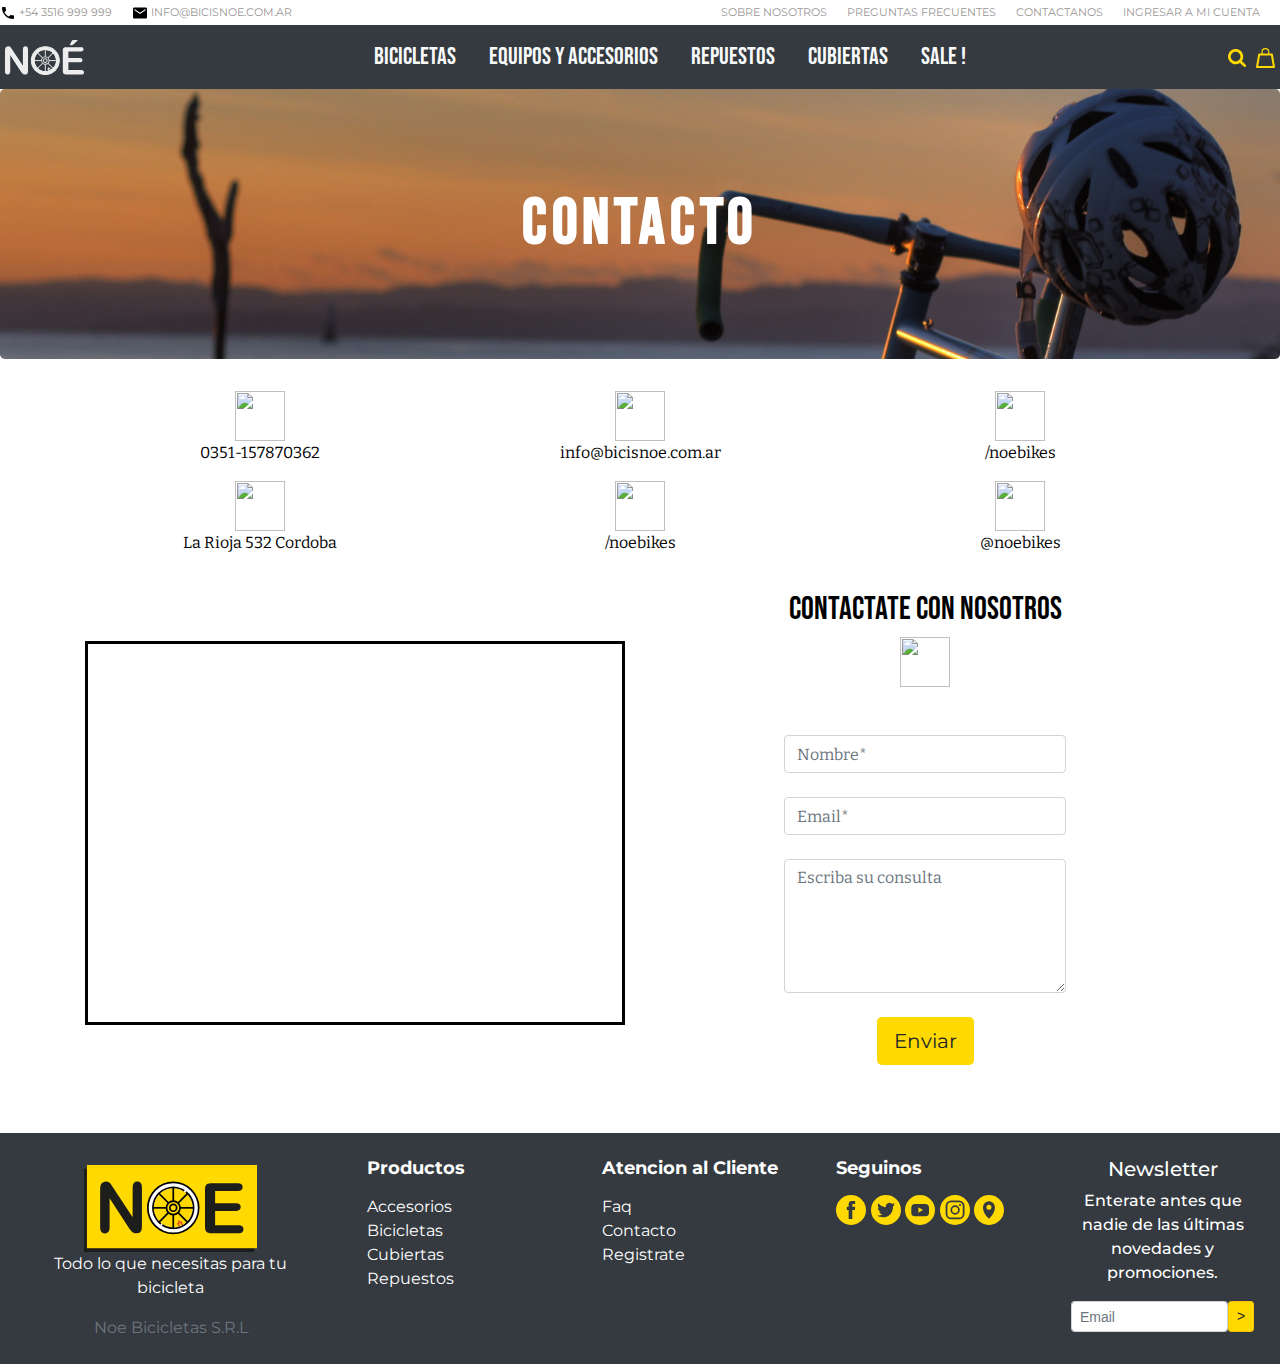
==== commit ee59702e: "cambios header footer" ====
--- a/contacto.html
+++ b/contacto.html
@@ -18,79 +18,81 @@
   </head>
   <body>
       <navbar>
-        <div class="header-nav-top">
-          <div class="nav-contacto float-left">
-            <ul class="nav">
-              <li class="nav-item">
-                <a class="nav-link active" href="tel:543516999999" target="_blank"> <img src="img/ICONOS/telefono.svg" alt="" height="16"> +54 3516 999 999</a>
-              </li>
-              <li class="nav-item">
-                <a class="nav-link" href="mailto:info@bicisnoe.com.ar" target="_blank"> <img src="img/ICONOS/mail.svg" alt="" height="16"> info@bicisnoe.com.ar</a>
-              </li>
-            </ul>
-          </div>
-          <div class="nav-nosotros float-right d-none d-md-block"> <!--oculto en mobile-->
-            <ul class="nav">
-              <li class="nav-item">
-                <a class="nav-link active" href="contacto.html">sobre nosotros</a>
-              </li>
-              <li class="nav-item">
+          <div class="header-nav-top">
+            <div class="nav-contacto float-left">
+              <ul class="nav">
+                <li class="nav-item">
+                  <a class="nav-link active" href="tel:543516999999" target="_blank"> <img src="img/ICONOS/telefono.svg" alt="" height="16"> +54 3516 999 999</a>
+                </li>
+                <li class="nav-item">
+                  <a class="nav-link" href="mailto:info@bicisnoe.com.ar" target="_blank"> <img src="img/ICONOS/mail.svg" alt="" height="16"> info@bicisnoe.com.ar</a>
+                </li>
+              </ul>
+            </div>
+            <div class="nav-nosotros float-right d-none d-md-block"> <!--oculto en mobile-->
+              <ul class="nav">
+                <li class="nav-item">
+                  <a class="nav-link active" href="contacto.html">sobre nosotros</a>
+                </li>
+                <li class="nav-item">
+                  <a class="nav-link" href="faq.html">preguntas frecuentes</a>
+                </li>
+                <li class="nav-item">
+                  <a class="nav-link" href="contacto.html">contactanos</a>
+                </li>
+                <li class="nav-item">
+                  <a class="nav-link" href="login.html">Ingresar a mi cuenta</a>
+                </li>
+              </ul>
+            </div>
+          </div>
+          <nav class="navbar navbar-expand-md navbar-dark bg-dark col-12">
+            <a class="navbar-brand" href="index.html"> <img src="img/LOGO/SVG/logo_blanco.svg" alt="logo" height="35"></a>
+            <button class="navbar-toggler" type="button" data-toggle="collapse" data-target="#navbarNav" aria-controls="navbarNav" aria-expanded="false" aria-label="Toggle navigation" style="text-align:center;">
+              <span class="navbar-toggler-icon"></span>
+            </button>
+            <div class="collapse navbar-collapse justify-content-center" id="navbarNav">
+              <ul class="navbar-nav ">
+                <li class="nav-item">
+                  <a class="nav-link titulos-header text-light" href="tienda.html">BICICLETAS <span class="sr-only">(current)</span></a>
+                </li>
+                <li class="nav-item">
+                  <a class="nav-link titulos-header text-light" href="tienda.html">EQUIPOS Y ACCESORIOS</a>
+                </li>
+                <li class="nav-item">
+                  <a class="nav-link titulos-header text-light" href="tienda.html">REPUESTOS</a>
+                </li>
+                <li class="nav-item">
+                  <a class="nav-link titulos-header text-light" href="tienda.html">CUBIERTAS</a>
+                </li>
+                <li class="nav-item">
+                  <a class="nav-link titulos-header text-light" href="tienda.html">SALE !</a>
+                </li>
+              </ul>
+            </div>
+            <div class="nav-item d-block d-md-none"> <!--visible en mobile-->
+              <a class="nav-link" href="login.html">Ingresar</a>
+            </div>
+            <div class="navbar d-flex justify-content-end" id="navbar-iconos">
+              <a class="search" href="tienda.html"><img src="img/ICONOS/UTILIDAD AMARILLOS/busqueda.svg" alt="" height="18"></a>
+              <a class="bag" href="usuario.html"><img src="img/ICONOS/UTILIDAD AMARILLOS/bolsa.svg" alt="" height="20"></a>
+            </div>
+          </nav>
+          <div class="nav-menu-nosostros d-block d-md-none"> <!--visible en mobile-->
+            <div class="row w-100" style="margin: 0%; padding: 0%;">
+              <div class="nav-menu col-6">
                 <a class="nav-link" href="faq.html">preguntas frecuentes</a>
-              </li>
-              <li class="nav-item">
+              </div>
+              <div class="nav-menu col-3">
                 <a class="nav-link" href="contacto.html">contactanos</a>
-              </li>
-              <li class="nav-item">
-                <a class="nav-link" href="login.html">Ingresar a mi cuenta</a>
-              </li>
-            </ul>
-          </div>
-        </div>
-        <nav class="navbar navbar-expand-md navbar-dark bg-dark col-12">
-          <a class="navbar-brand" href="index.html"> <img src="img/LOGO/SVG/logo_blanco.svg" alt="logo" height="35"></a>
-          <button class="navbar-toggler" type="button" data-toggle="collapse" data-target="#navbarNav" aria-controls="navbarNav" aria-expanded="false" aria-label="Toggle navigation" style="text-align:center;">
-            <span class="navbar-toggler-icon"></span>
-          </button>
-          <div class="collapse navbar-collapse justify-content-center" id="navbarNav">
-            <ul class="navbar-nav ">
-              <li class="nav-item">
-                <a class="nav-link" href="tienda.html">Bicicletas <span class="sr-only">(current)</span></a>
-              </li>
-              <li class="nav-item">
-                <a class="nav-link" href="tienda.html">Equipo y Accesorios</a>
-              </li>
-              <li class="nav-item">
-                <a class="nav-link" href="tienda.html">Repuestos</a>
-              </li>
-              <li class="nav-item">
-                <a class="nav-link" href="tienda.html">Cubiertas</a>
-              </li>
-              <li class="nav-item">
-                <a class="nav-link" href="tienda.html">Sale !</a>
-              </li>
-            </ul>
-          </div>
-          <div class="nav-item d-block d-md-none"> <!--visible en mobile-->
-            <a class="nav-link" href="login.html">Ingresar</a>
-          </div>
-          <div class="navbar d-flex justify-content-end" id="navbar-iconos">
-            <a class="search" href="tienda.html"><img src="img/ICONOS/UTILIDAD AMARILLOS/busqueda.svg" alt="" height="18"></a>
-            <a class="bag" href="usuario.html"><img src="img/ICONOS/UTILIDAD AMARILLOS/bolsa.svg" alt="" height="20"></a>
-          </div>
-        </nav>
-        <div class="nav-menu-nosostros d-block d-md-none"> <!--visible en mobile-->
-          <div class="row w-100" style="margin: 0%; padding: 0%;">
-            <div class="nav-menu col-6">
-              <a class="nav-link" href="faq.html">preguntas frecuentes</a>
-            </div>
-            <div class="nav-menu col-3">
-              <a class="nav-link" href="contacto.html">contactanos</a>
-            </div>
-            <div class="nav-menu col-3">
-              <a class="nav-link" href="registro.html">Registrate</a>
-            </div>
-          </div>
-        </div>
+              </div>
+              <div class="nav-menu col-3">
+                <a class="nav-link" href="registro.html">Registrate</a>
+              </div>
+            </div>
+          </div>
+
+
     </navbar>
 
 
@@ -137,7 +139,7 @@
                     <div class="elServicio">
 
                         <img src="img/iconos/mail.svg" alt="">
-                        <p class="texto-parrafo"> <a href="mailto:elcorreoquequieres@correo.com">info@yoursite.com</a></p>
+                        <p class="texto-parrafo"> <a href="mailto:elcorreoquequieres@correo.com">info@bicisnoe.com.ar</a></p>
 
                         <img src="img/iconos/utilidades redes/instagram.svg" alt="">
                         <p class="texto-parrafo"> <a href="https://www.instagram.com/">/noebikes</a> </p>
@@ -227,14 +229,14 @@
               </a>
             </div>
             <div class="col-12">
-              <p class="text-white">Todo lo que necesitas para tu bicicleta</p>
-              <p class="text-muted">Noe Bicicletas S.R.L</p>
+              <p class="text-white subtitulos">Todo lo que necesitas para tu bicicleta</p>
+              <p class="text-muted subtitulos">Noe Bicicletas S.R.L</p>
             </div>
           </div>
         </div> <!-- Logo -->
         <div class="col-5 col-md-3 col-lg-2 text-left">
-          <h5 class="text-white mb-3">Productos</h5>
-          <ul class="p-0">
+          <h5 class="text-white mb-3 titulos-categorias-tienda">Productos</h5>
+          <ul class="p-0 subtitulos">
             <li>
               <a href="#">Accesorios</a>
             </li>
@@ -250,8 +252,8 @@
           </ul>
         </div> <!-- Productos -->
         <div class="col-5 col-md-3 col-lg-2 text-left">
-          <h5 class="text-white mb-3">Atencion al Cliente</h5>
-          <ul class="p-0">
+          <h5 class="text-white mb-3 titulos-categorias-tienda">Atencion al Cliente</h5>
+          <ul class="p-0 subtitulos">
             <li>
               <a href="#">Faq</a>
             </li>
@@ -264,7 +266,7 @@
           </ul>
         </div> <!-- Atencion Al Cliente -->
         <div class="col-5 col-md-3 col-lg-2 text-left">
-          <h5 class="text-white mb-3">Seguinos</h5>
+          <h5 class="text-white mb-3 titulos-categorias-tienda">Seguinos</h5>
           <ul class="ul-redes p-0">
             <li>
               <a href="#">
@@ -295,7 +297,7 @@
         </div> <!-- redes -->
         <div class="col-5 col-md-3 col-lg-2 text-white">
           <div class="row justify-content-center text-left text-md-center">
-            <div class="col-12">
+            <div class="col-12 categorias-tienda">
               <h5>Newsletter</h5>
               <p>Enterate antes que nadie de las últimas novedades y promociones.</p>
             </div>
@@ -312,6 +314,5 @@
 
 
 
-
   </body>
 </html>
--- a/css/fonts.css
+++ b/css/fonts.css
@@ -7,6 +7,11 @@
 .titulos-medio{
   font-family: 'Bebas Neue', cursive;
   font-size: 2rem;
+}
+
+.titulos-header{
+  font-family: 'Bebas Neue', cursive;
+  font-size: 1.5rem;
 }
 
 .subtitulos{
